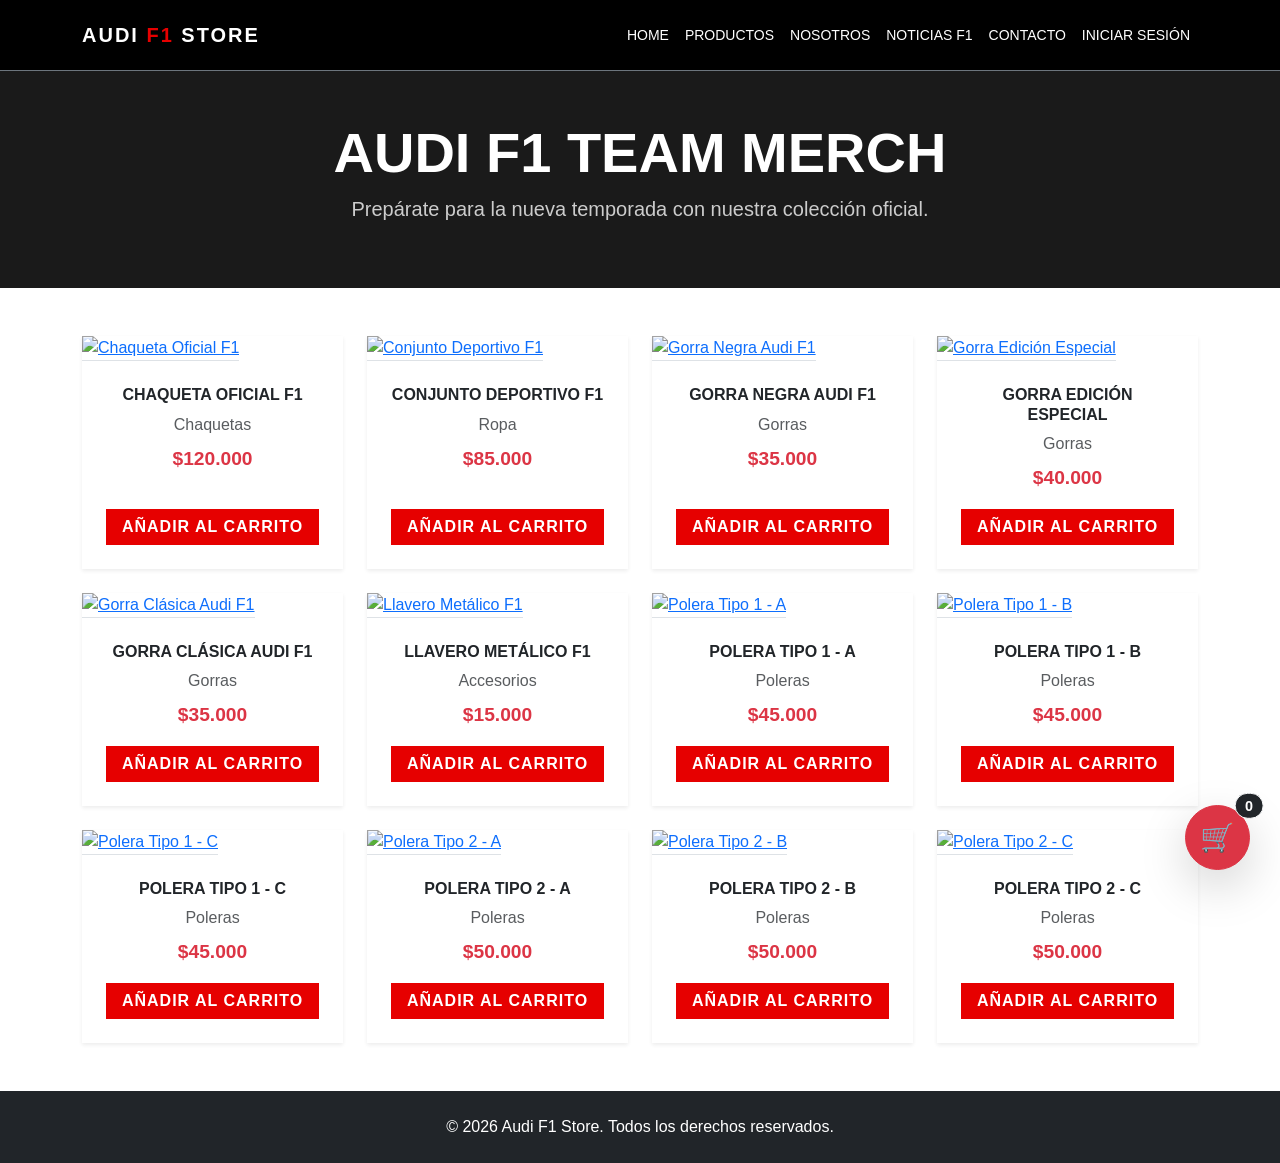
==== index.html @ 4c26984a "avances por parte de Benjamin" ====
<!doctype html>

<html lang="es">
  <head>
    <!--definimos la codificacion del front en UTF-8 para compatibilidad con idioma hispanoamericano-->
    <meta charset="UTF-8" />
    <!--se definen configuraciones de la pagina-->
    <meta name="viewport" content="width=device-width, initial-scale=1.0" />

    <title>Tienda Online - Estilio Minimalista</title>

    <!--Importamos bootstrap, luego nuestro propio style asegurando que por concepto de cascada, cuando utilicemos nuestros diseños, estos tomen mayor jerarquia-->
    <link href="https://cdn.jsdelivr.net/npm/bootstrap@5.3.3/dist/css/bootstrap.min.css" rel="stylesheet" />

    <link rel="stylesheet" href="css/styles.css" />
  </head>

  <body>
    <!-- 
      ===========================================================
      LANDING PAGE PRINCIPAL (B2C)
      Desarrollado bajo estándares HTML5 Semántico (<header>, <main>, <footer>).
      Se complementa con Grid System de Bootstrap para responsividad.
      ===========================================================
    -->
    <header>
      <!--Aqui armamos nuestra barra superior. Usamos navbar-dark para textos blancos sobre fondos oscuros-->
      <nav class="navbar navbar-expand-lg navbar-dark border-bottom border-secondary">
        <div class="container">
          <!--  Icono inspirado en Audi F1 -->
          <a class="navbar-brand fw-bold" href="index.html">
            AUDI
            <span>F1</span>
            STORE
          </a>
          <button class="navbar-toggler" type="button" data-bs-toggle="collapse" data-bs-target="#menuTienda" aria-controls="menuTienda" aria-expanded="false" aria-label="Toggle navigation">
            <span class="navbar-toggler-icon"></span>
          </button>

          <div class="collapse navbar-collapse" id="menuTienda">
            <ul class="navbar-nav ms-auto mb-2 mb-lg-0">
              <li class="nav-item">
                <a class="nav-link active" href="index.html">Home</a>
              </li>
              <li class="nav-item">
                <a class="nav-link" href="views_tienda/productos.html">Productos</a>
              </li>
              <li class="nav-item">
                <a class="nav-link" href="views_tienda/nosotros.html">Nosotros</a>
              </li>
              <li class="nav-item">
                <a class="nav-link" href="views_tienda/blog.html">Noticias F1</a>
              </li>
              <li class="nav-item">
                <a class="nav-link" href="views_tienda/contacto.html">Contacto</a>
              </li>
              <li class="nav-item">
                <a class="nav-link" href="views_tienda/login.html">Iniciar Sesión</a>
              </li>
            </ul>
          </div>
        </div>
      </nav>
    </header>

    <!--aqui parte nuestro principal donde mostraremos los productos. La etiqueta main es clave para la semántica HTML5-->
    <main>
      <!-- Sección Hero Banner (Fondo oscuro por la clase bg-light sobreescrita en CSS) -->
      <section class="py-5 bg-light text-center">
        <div class="container">
          <h1 class="display-4 fw-bold">AUDI F1 TEAM MERCH</h1>
          <p class="lead">Prepárate para la nueva temporada con nuestra colección oficial.</p>
        </div>
      </section>

      <section class="container py-5">
        <div class="row g-4" id="contenedor-productos">
          <div class="col-12 col-md-6 col-lg-3">
            <article class="card h-100 border-0 shadow-sm">
              <img src="https://via.placeholder.com/300x200" class="card-img-top" alt="Producto de ejemplo" />
              <div class="card-body">
                <h5 class="card-title">Nombre Producto</h5>
                <p class="card-text text-muted">Categoria X</p>
                <p class="fw-bold">$100.00</p>
                <button class="btn btn-dark w-100">Añadir al carrito</button>
              </div>
            </article>
          </div>
        </div>
      </section>
    </main>

    <footer class="bg-dark text-white text-center py-4">
      <p class="mb-0">© 2026 Audi F1 Store. Todos los derechos reservados.</p>
    </footer>

    <!-- BURBUJA FLOTANTE DEL CARRITO -->
    <button
      class="btn btn-danger rounded-circle shadow-lg d-flex align-items-center justify-content-center"
      type="button"
      data-bs-toggle="offcanvas"
      data-bs-target="#offcanvasCarrito"
      aria-controls="offcanvasCarrito"
      style="position: fixed; bottom: 30px; right: 30px; width: 65px; height: 65px; z-index: 1050"
    >
      <span class="fs-3">🛒</span>
      <span id="contador-carrito" class="position-absolute top-0 start-100 translate-middle badge rounded-pill bg-dark border border-light" style="font-size: 0.9rem">0</span>
    </button>

    <!-- Burbuja/Panel lateral del carrito -->
    <div class="offcanvas offcanvas-end text-bg-dark" tabindex="-1" id="offcanvasCarrito" aria-labelledby="offcanvasCarritoLabel">
      <div class="offcanvas-header border-bottom border-secondary">
        <h5 class="offcanvas-title fw-bold" id="offcanvasCarritoLabel">TU RESUMEN</h5>
        <button type="button" class="btn-close btn-close-white" data-bs-dismiss="offcanvas" aria-label="Close"></button>
      </div>

      <div class="offcanvas-body d-flex flex-column">
        <div id="lista-carrito-burbuja" class="flex-grow-1 overflow-auto">
          <p class="text-muted text-center mt-4">Tu canasta está vacía</p>
        </div>

        <div class="mt-auto pt-3 border-top border-secondary">
          <a href="views_tienda/carrito.html" class="btn btn-danger w-100 fw-bold">VER CARRITO COMPLETO</a>
        </div>
      </div>
    </div>

    <script src="https://cdn.jsdelivr.net/npm/bootstrap@5.3.3/dist/js/bootstrap.bundle.min.js"></script>
    <script src="js/carrito.js"></script>
  </body>
</html>
---- css/styles.css ----
/* =========================================
   VARIABLES GLOBALES (Temática Audi F1)
========================================= */
/* =========================================================
 * HOJA DE ESTILOS GLOBAL - AUDI F1
 * Utiliza Custom Properties (Variables CSS) para unificar la paleta,
 * resetea el Box Model base y realiza overrides sobre Bootstrap 5.
 * ========================================================= */
:root {
  /* Colores oficiales Audi F1: Negro, Rojo, Blanco y Gris Oscuro */
  --color-principal: #000000;
  --color-secundario: #e60000;
  --color-fondo: #ffffff;
  --color-gris-claro: #f4f4f4;
  --color-gris-oscuro: #1a1a1a;
  --fuente-principal: "Helvetica Neue", Arial, sans-serif;
}

/* =========================================
   RESETEO DE CAJAS Y ESTILOS BASE
========================================= */
* {
  margin: 0;
  padding: 0;
  box-sizing: border-box;
}

body {
  font-family: var(--fuente-principal);
  background-color: var(--color-fondo);
  color: var(--color-principal);
}

/* =========================================
   NAVBAR (Personalización de Bootstrap)
========================================= */
.navbar {
  padding: 15px 0;
  background-color: var(--color-principal) !important;
}

.navbar-brand {
  letter-spacing: 2px;
  text-transform: uppercase;
  color: var(--color-fondo) !important;
}

.navbar-brand span {
  color: var(--color-secundario); /* "F1" en rojo para destacar */
  font-weight: bold;
}

.nav-link {
  text-transform: uppercase;
  font-size: 14px;
  color: var(--color-fondo) !important;
  transition: color 0.3s ease; /* Transición suave */
}

.nav-link:hover {
  color: var(--color-secundario) !important; /* Hover en rojo */
}

/* =========================================
   SECCIÓN HERO (Banner Principal)
========================================= */
.bg-light {
  background-color: var(--color-gris-oscuro) !important;
  color: var(--color-fondo);
}

.bg-light p {
  color: #cccccc;
}

/* =========================================
   TARJETAS DE PRODUCTO (Card)
========================================= */
.card {
  transition:
    transform 0.3s ease,
    box-shadow 0.3s ease;
  border-radius: 0;
  border: 1px solid #eaeaea;
}

/* Efecto hover: la tarjeta se eleva ligeramente */
.card:hover {
  transform: translateY(-5px);
  box-shadow: 0 10px 20px rgba(0, 0, 0, 0.15) !important;
}

.card-title {
  font-size: 1.1rem;
  font-weight: 700;
  text-transform: uppercase;
}

/* =========================================
   BOTONES
========================================= */
.btn-dark {
  background-color: var(--color-secundario);
  border: none;
  border-radius: 0;
  text-transform: uppercase;
  font-weight: bold;
  letter-spacing: 1px;
  transition: background-color 0.3s ease;
}

.btn-dark:hover {
  background-color: #b30000; /* Rojo más oscuro al pasar el mouse */
}

/* =========================================
   MEDIA QUERIES (Diseño Responsivo)
========================================= */
/* Si la pantalla es menor a 768px (Tablets y celulares) */
@media (max-width: 768px) {
  .sidebar {
    display: none !important; /* Ocultamos barra lateral en móviles */
  }

  .display-4 {
    font-size: 2.5rem; /* Achicamos el título principal en móviles */
  }
}
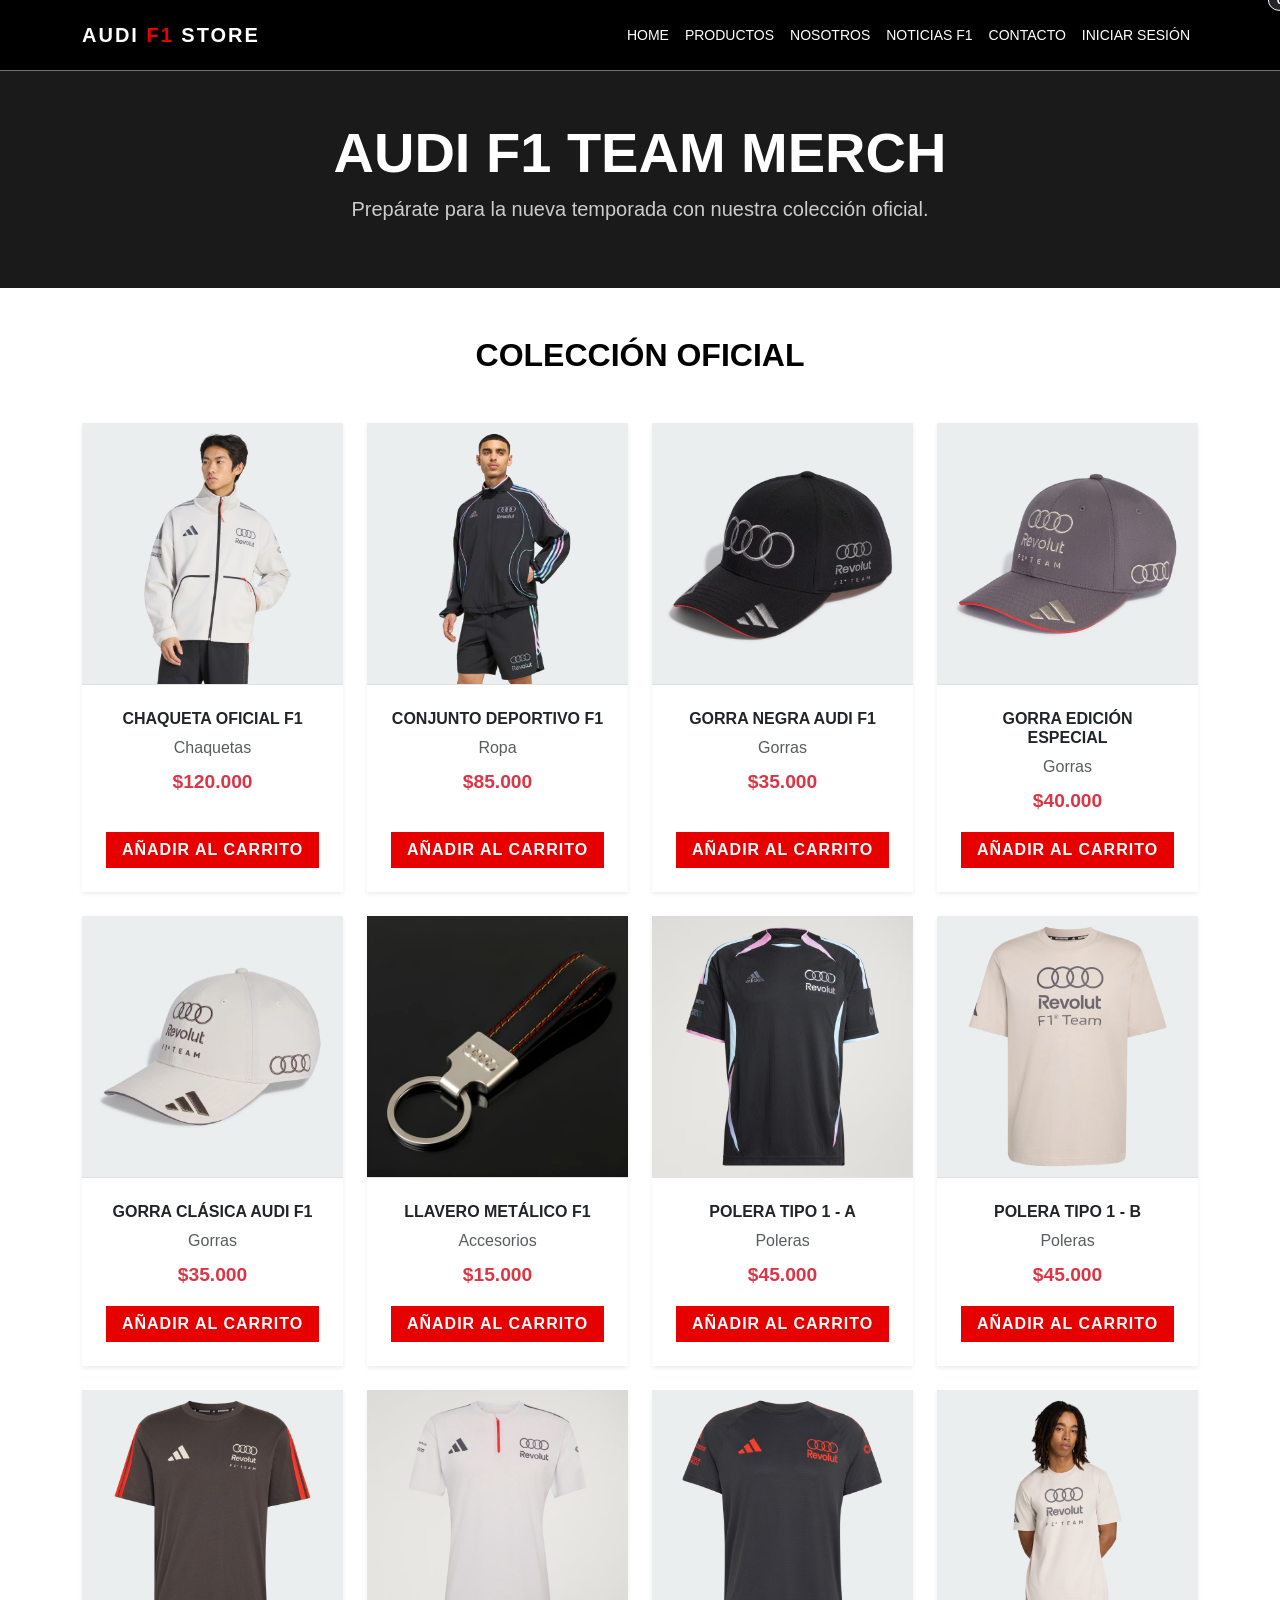
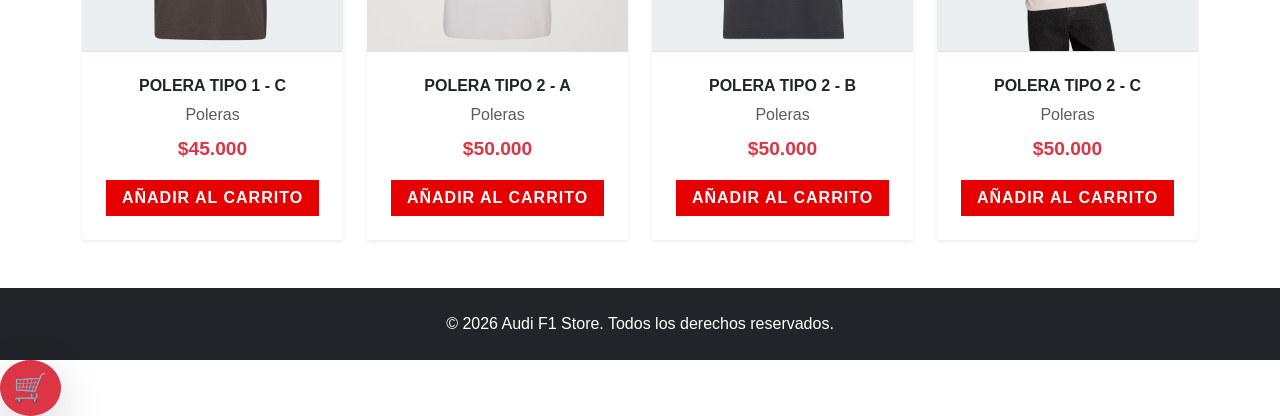
==== commit 479357d4: "correcciones" ====
--- a/index.html
+++ b/index.html
@@ -7,22 +7,17 @@
     <!--se definen configuraciones de la pagina-->
     <meta name="viewport" content="width=device-width, initial-scale=1.0" />
 
-    <title>Tienda Online - Estilio Minimalista</title>
+    <title>Audi F1 Store - Tienda Oficial</title>
 
     <!--Importamos bootstrap, luego nuestro propio style asegurando que por concepto de cascada, cuando utilicemos nuestros diseños, estos tomen mayor jerarquia-->
     <link href="https://cdn.jsdelivr.net/npm/bootstrap@5.3.3/dist/css/bootstrap.min.css" rel="stylesheet" />
 
     <link rel="stylesheet" href="css/styles.css" />
+    <link rel="stylesheet" href="css/carrito.css" />
   </head>
 
   <body>
-    <!-- 
-      ===========================================================
-      LANDING PAGE PRINCIPAL (B2C)
-      Desarrollado bajo estándares HTML5 Semántico (<header>, <main>, <footer>).
-      Se complementa con Grid System de Bootstrap para responsividad.
-      ===========================================================
-    -->
+    <!-- Página principal de la tienda -->
     <header>
       <!--Aqui armamos nuestra barra superior. Usamos navbar-dark para textos blancos sobre fondos oscuros-->
       <nav class="navbar navbar-expand-lg navbar-dark border-bottom border-secondary">
@@ -74,18 +69,10 @@
       </section>
 
       <section class="container py-5">
+        <h2 class="fw-bold text-uppercase text-center mb-5">Colección Oficial</h2>
+        <!-- carrito.js inyecta aquí las tarjetas de producto -->
         <div class="row g-4" id="contenedor-productos">
-          <div class="col-12 col-md-6 col-lg-3">
-            <article class="card h-100 border-0 shadow-sm">
-              <img src="https://via.placeholder.com/300x200" class="card-img-top" alt="Producto de ejemplo" />
-              <div class="card-body">
-                <h5 class="card-title">Nombre Producto</h5>
-                <p class="card-text text-muted">Categoria X</p>
-                <p class="fw-bold">$100.00</p>
-                <button class="btn btn-dark w-100">Añadir al carrito</button>
-              </div>
-            </article>
-          </div>
+          <p class="text-muted text-center">Cargando productos...</p>
         </div>
       </section>
     </main>
@@ -96,15 +83,14 @@
 
     <!-- BURBUJA FLOTANTE DEL CARRITO -->
     <button
-      class="btn btn-danger rounded-circle shadow-lg d-flex align-items-center justify-content-center"
+      class="btn btn-danger rounded-circle shadow-lg d-flex align-items-center justify-content-center btn-carrito-flotante"
       type="button"
       data-bs-toggle="offcanvas"
       data-bs-target="#offcanvasCarrito"
       aria-controls="offcanvasCarrito"
-      style="position: fixed; bottom: 30px; right: 30px; width: 65px; height: 65px; z-index: 1050"
     >
       <span class="fs-3">🛒</span>
-      <span id="contador-carrito" class="position-absolute top-0 start-100 translate-middle badge rounded-pill bg-dark border border-light" style="font-size: 0.9rem">0</span>
+      <span id="contador-carrito" class="position-absolute top-0 start-100 translate-middle badge rounded-pill bg-dark border border-light fs-sm">0</span>
     </button>
 
     <!-- Burbuja/Panel lateral del carrito -->
--- a/css/carrito.css
+++ b/css/carrito.css
@@ -0,0 +1,30 @@
+/* =========================================
+   ESTILOS EXCLUSIVOS DEL CARRITO DE COMPRAS
+   (Vista completa y burbuja flotante)
+========================================= */
+
+/* --- Vista completa --- */
+.carrito-resumen-card {
+  background-color: var(--color-gris-claro) !important;
+}
+
+.carrito-cupon-label {
+  font-size: 0.9rem;
+}
+
+.carrito-tabla-img {
+  width: 100px;
+  height: 100px;
+  object-fit: cover;
+}
+
+/* --- Burbuja Flotante  --- */
+.carrito-burbuja-img {
+  width: 60px;
+  height: 60px;
+  object-fit: cover;
+}
+
+.carrito-burbuja-title {
+  font-size: 0.95rem;
+}
